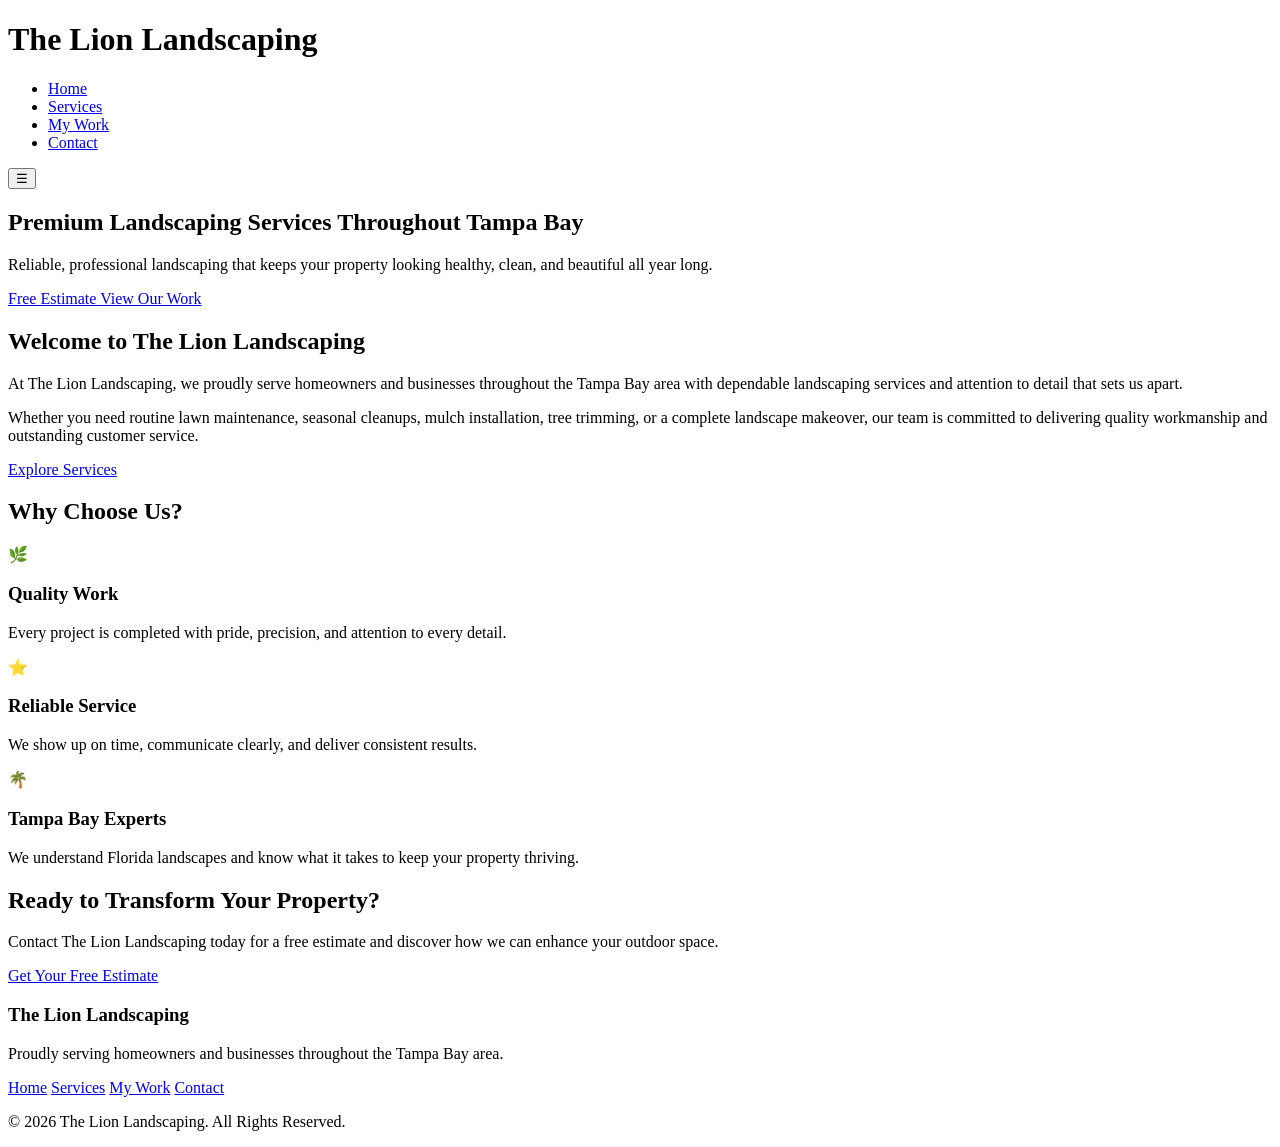
==== index.html @ 052a7289 "initial commit" ====
<!DOCTYPE html>
<html lang="en">
<head>
    <meta charset="UTF-8">
    <meta name="viewport" content="width=device-width, initial-scale=1.0">
    <title>The Lion Landscaping | Tampa Bay Landscaping</title>

    <meta name="description" content="Professional landscaping services in the Tampa Bay area. Lawn maintenance, mulch, tree trimming, landscape design, cleanups, and more.">

    <link rel="stylesheet" href="styles.css">

    <link rel="preconnect" href="https://fonts.googleapis.com">
    <link rel="preconnect" href="https://fonts.gstatic.com" crossorigin>
    <link href="https://fonts.googleapis.com/css2?family=Poppins:wght@300;400;500;600;700&display=swap" rel="stylesheet">
</head>
<body>

<header>
    <div class="container">

        <div class="logo">
            <h1>The Lion Landscaping</h1>
        </div>

        <nav>
            <ul class="nav-links">
                <li><a class="active" href="index.html">Home</a></li>
                <li><a href="services.html">Services</a></li>
                <li><a href="my-work.html">My Work</a></li>
                <li><a href="contact.html">Contact</a></li>
            </ul>

            <button class="menu-btn" id="menuBtn">
                ☰
            </button>
        </nav>

    </div>
</header>

<main>

    <!-- HERO -->

    <section class="hero">

        <div class="overlay"></div>

        <div class="hero-content">

            <h2>
                Premium Landscaping Services
                <span>Throughout Tampa Bay</span>
            </h2>

            <p>
                Reliable, professional landscaping that keeps your property
                looking healthy, clean, and beautiful all year long.
            </p>

            <div class="hero-buttons">
                <a href="contact.html" class="btn primary-btn">
                    Free Estimate
                </a>

                <a href="my-work.html" class="btn secondary-btn">
                    View Our Work
                </a>
            </div>

        </div>

    </section>

    <!-- ABOUT -->

    <section class="about">

        <div class="container">

            <div class="section-title">
                <h2>Welcome to The Lion Landscaping</h2>
            </div>

            <div class="about-content">

                <div class="about-text">

                    <p>
                        At The Lion Landscaping, we proudly serve homeowners
                        and businesses throughout the Tampa Bay area with
                        dependable landscaping services and attention to
                        detail that sets us apart.
                    </p>

                    <p>
                        Whether you need routine lawn maintenance, seasonal
                        cleanups, mulch installation, tree trimming, or a
                        complete landscape makeover, our team is committed to
                        delivering quality workmanship and outstanding
                        customer service.
                    </p>

                    <a href="services.html" class="btn primary-btn">
                        Explore Services
                    </a>

                </div>

            </div>

        </div>

    </section>

    <!-- WHY CHOOSE US -->

    <section class="features">

        <div class="container">

            <div class="section-title">
                <h2>Why Choose Us?</h2>
            </div>

            <div class="feature-grid">

                <div class="feature-card">

                    <div class="icon">
                        🌿
                    </div>

                    <h3>Quality Work</h3>

                    <p>
                        Every project is completed with pride, precision,
                        and attention to every detail.
                    </p>

                </div>

                <div class="feature-card">

                    <div class="icon">
                        ⭐
                    </div>

                    <h3>Reliable Service</h3>

                    <p>
                        We show up on time, communicate clearly,
                        and deliver consistent results.
                    </p>

                </div>

                <div class="feature-card">

                    <div class="icon">
                        🌴
                    </div>

                    <h3>Tampa Bay Experts</h3>

                    <p>
                        We understand Florida landscapes and know what it
                        takes to keep your property thriving.
                    </p>

                </div>

            </div>

        </div>

    </section>

    <!-- CALL TO ACTION -->

    <section class="cta">

        <div class="container">

            <h2>Ready to Transform Your Property?</h2>

            <p>
                Contact The Lion Landscaping today for a free estimate and
                discover how we can enhance your outdoor space.
            </p>

            <a href="contact.html" class="btn primary-btn">
                Get Your Free Estimate
            </a>

        </div>

    </section>

</main>

<footer>

    <div class="container">

        <h3>The Lion Landscaping</h3>

        <p>
            Proudly serving homeowners and businesses throughout the
            Tampa Bay area.
        </p>

        <nav class="footer-nav">
            <a href="index.html">Home</a>
            <a href="services.html">Services</a>
            <a href="my-work.html">My Work</a>
            <a href="contact.html">Contact</a>
        </nav>

        <p class="copyright">
            &copy; 2026 The Lion Landscaping. All Rights Reserved.
        </p>

    </div>

</footer>

<script src="script.js"></script>

</body>
</html>
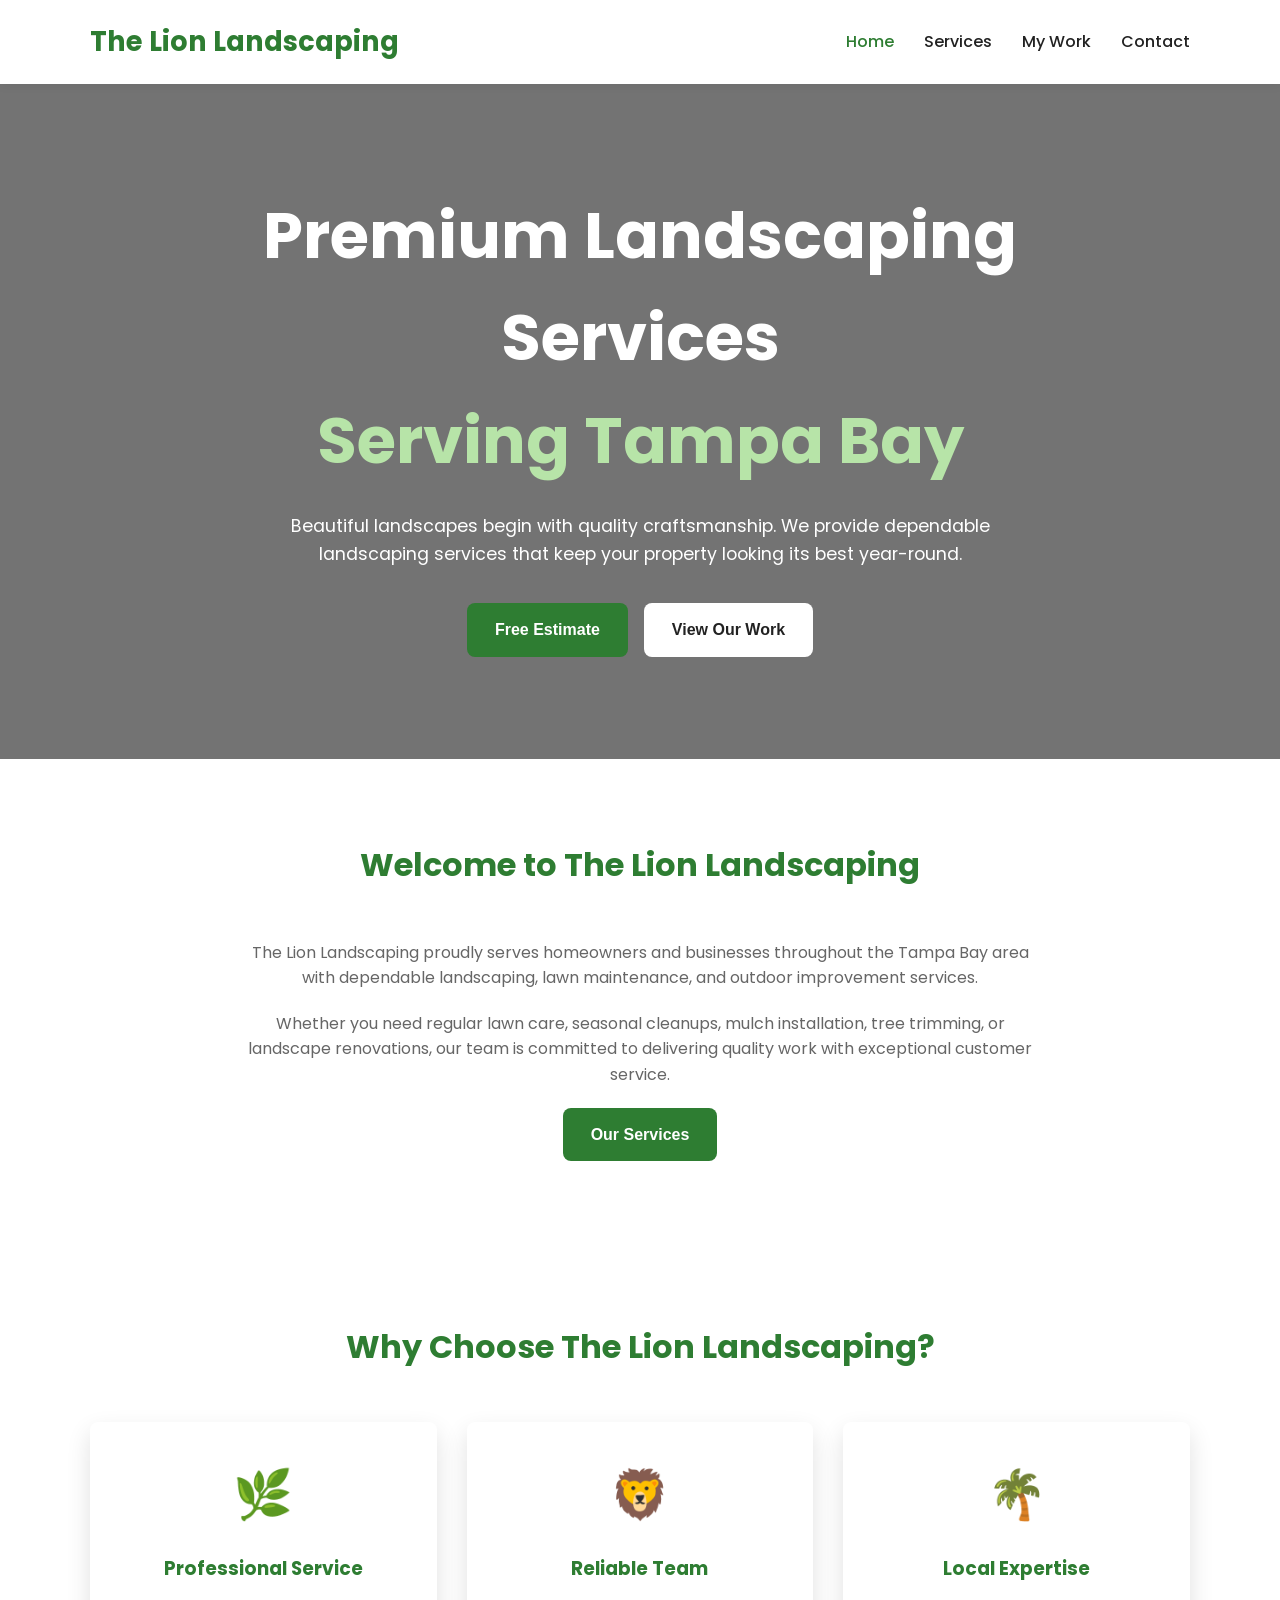
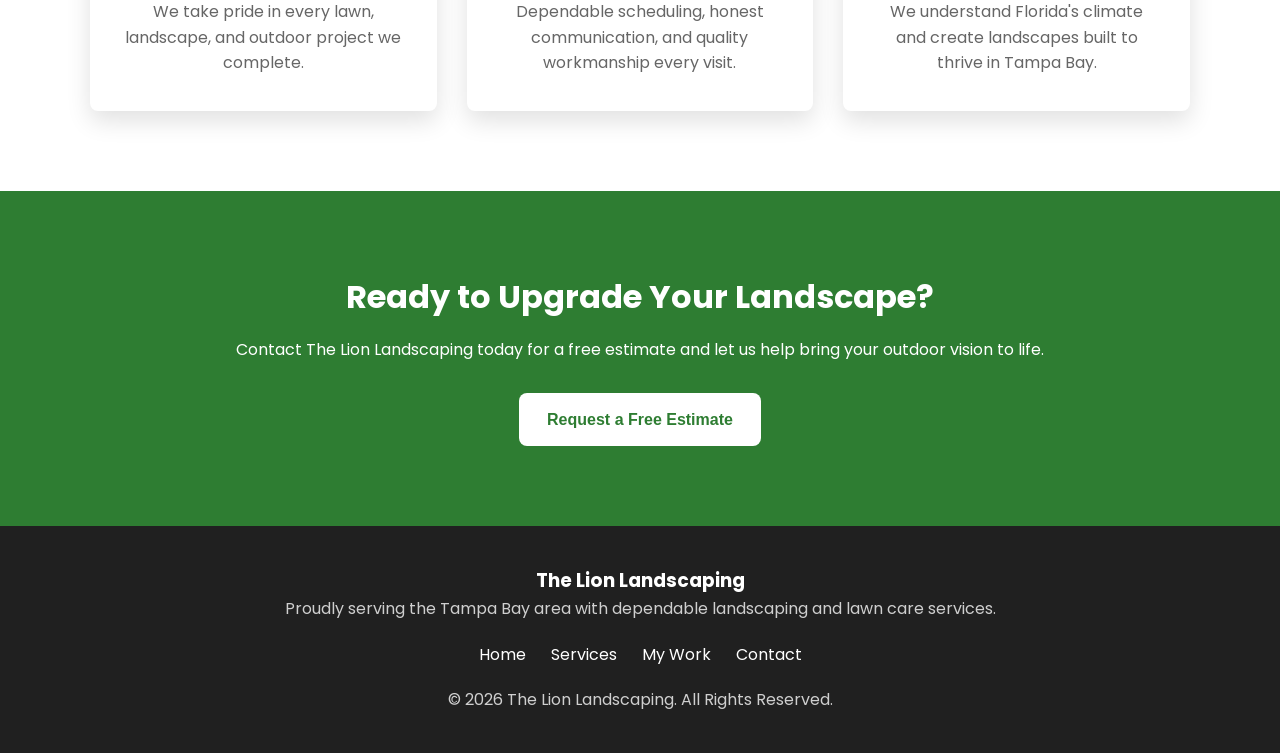
==== commit 05e79ea9: "add othe page" ====
--- a/index.html
+++ b/index.html
@@ -3,76 +3,80 @@
 <head>
     <meta charset="UTF-8">
     <meta name="viewport" content="width=device-width, initial-scale=1.0">
+
     <title>The Lion Landscaping | Tampa Bay Landscaping</title>
 
-    <meta name="description" content="Professional landscaping services in the Tampa Bay area. Lawn maintenance, mulch, tree trimming, landscape design, cleanups, and more.">
-
-    <link rel="stylesheet" href="styles.css">
+    <meta name="description" content="Professional landscaping services in the Tampa Bay area. Lawn maintenance, landscape design, mulch installation, cleanups, and more.">
+
+    <link rel="stylesheet" href="style.css">
 
     <link rel="preconnect" href="https://fonts.googleapis.com">
     <link rel="preconnect" href="https://fonts.gstatic.com" crossorigin>
+
     <link href="https://fonts.googleapis.com/css2?family=Poppins:wght@300;400;500;600;700&display=swap" rel="stylesheet">
 </head>
+
 <body>
 
-<header>
-    <div class="container">
-
-        <div class="logo">
-            <h1>The Lion Landscaping</h1>
-        </div>
-
-        <nav>
-            <ul class="nav-links">
-                <li><a class="active" href="index.html">Home</a></li>
-                <li><a href="services.html">Services</a></li>
-                <li><a href="my-work.html">My Work</a></li>
-                <li><a href="contact.html">Contact</a></li>
-            </ul>
-
-            <button class="menu-btn" id="menuBtn">
-                ☰
-            </button>
-        </nav>
-
-    </div>
-</header>
-
-<main>
-
-    <!-- HERO -->
+    <!-- ================= Header ================= -->
+
+    <header>
+
+        <div class="container">
+
+            <div class="logo">
+                <h1>The Lion Landscaping</h1>
+            </div>
+
+            <nav>
+
+                <button class="menu-btn" id="menuBtn">
+                    ☰
+                </button>
+
+                <ul class="nav-links" id="navLinks">
+                    <li><a href="index.html" class="active">Home</a></li>
+                    <li><a href="services.html">Services</a></li>
+                    <li><a href="mywork.html">My Work</a></li>
+                    <li><a href="contact.html">Contact</a></li>
+                </ul>
+
+            </nav>
+
+        </div>
+
+    </header>
+
+    <!-- ================= Hero ================= -->
 
     <section class="hero">
-
-        <div class="overlay"></div>
 
         <div class="hero-content">
 
             <h2>
                 Premium Landscaping Services
-                <span>Throughout Tampa Bay</span>
+                <span>Serving Tampa Bay</span>
             </h2>
 
             <p>
-                Reliable, professional landscaping that keeps your property
-                looking healthy, clean, and beautiful all year long.
-            </p>
-
-            <div class="hero-buttons">
-                <a href="contact.html" class="btn primary-btn">
-                    Free Estimate
-                </a>
-
-                <a href="my-work.html" class="btn secondary-btn">
-                    View Our Work
-                </a>
-            </div>
-
-        </div>
-
-    </section>
-
-    <!-- ABOUT -->
+                Beautiful landscapes begin with quality craftsmanship.
+                We provide dependable landscaping services that keep your
+                property looking its best year-round.
+            </p>
+
+            <a href="contact.html" class="btn primary-btn">
+                Free Estimate
+            </a>
+
+            <a href="mywork.html" class="btn secondary-btn">
+                View Our Work
+            </a>
+
+        </div>
+
+    </section>
+
+    <!-- ================= About ================= -->
 
     <section class="about">
 
@@ -82,150 +86,140 @@
                 <h2>Welcome to The Lion Landscaping</h2>
             </div>
 
-            <div class="about-content">
-
-                <div class="about-text">
+            <div class="about-text">
+
+                <p>
+                    The Lion Landscaping proudly serves homeowners and businesses
+                    throughout the Tampa Bay area with dependable landscaping,
+                    lawn maintenance, and outdoor improvement services.
+                </p>
+
+                <p>
+                    Whether you need regular lawn care, seasonal cleanups,
+                    mulch installation, tree trimming, or landscape renovations,
+                    our team is committed to delivering quality work with
+                    exceptional customer service.
+                </p>
+
+                <a href="services.html" class="btn primary-btn">
+                    Our Services
+                </a>
+
+            </div>
+
+        </div>
+
+    </section>
+
+    <!-- ================= Features ================= -->
+
+    <section class="features">
+
+        <div class="container">
+
+            <div class="section-title">
+                <h2>Why Choose The Lion Landscaping?</h2>
+            </div>
+
+            <div class="feature-grid">
+
+                <div class="feature-card">
+
+                    <div class="icon">🌿</div>
+
+                    <h3>Professional Service</h3>
 
                     <p>
-                        At The Lion Landscaping, we proudly serve homeowners
-                        and businesses throughout the Tampa Bay area with
-                        dependable landscaping services and attention to
-                        detail that sets us apart.
+                        We take pride in every lawn, landscape,
+                        and outdoor project we complete.
                     </p>
 
+                </div>
+
+                <div class="feature-card">
+
+                    <div class="icon">🦁</div>
+
+                    <h3>Reliable Team</h3>
+
                     <p>
-                        Whether you need routine lawn maintenance, seasonal
-                        cleanups, mulch installation, tree trimming, or a
-                        complete landscape makeover, our team is committed to
-                        delivering quality workmanship and outstanding
-                        customer service.
+                        Dependable scheduling, honest communication,
+                        and quality workmanship every visit.
                     </p>
 
-                    <a href="services.html" class="btn primary-btn">
-                        Explore Services
-                    </a>
-
                 </div>
 
-            </div>
-
-        </div>
-
-    </section>
-
-    <!-- WHY CHOOSE US -->
-
-    <section class="features">
-
-        <div class="container">
-
-            <div class="section-title">
-                <h2>Why Choose Us?</h2>
-            </div>
-
-            <div class="feature-grid">
-
                 <div class="feature-card">
 
-                    <div class="icon">
-                        🌿
-                    </div>
-
-                    <h3>Quality Work</h3>
+                    <div class="icon">🌴</div>
+
+                    <h3>Local Expertise</h3>
 
                     <p>
-                        Every project is completed with pride, precision,
-                        and attention to every detail.
+                        We understand Florida's climate and create
+                        landscapes built to thrive in Tampa Bay.
                     </p>
 
                 </div>
 
-                <div class="feature-card">
-
-                    <div class="icon">
-                        ⭐
-                    </div>
-
-                    <h3>Reliable Service</h3>
-
-                    <p>
-                        We show up on time, communicate clearly,
-                        and deliver consistent results.
-                    </p>
-
-                </div>
-
-                <div class="feature-card">
-
-                    <div class="icon">
-                        🌴
-                    </div>
-
-                    <h3>Tampa Bay Experts</h3>
-
-                    <p>
-                        We understand Florida landscapes and know what it
-                        takes to keep your property thriving.
-                    </p>
-
-                </div>
-
-            </div>
-
-        </div>
-
-    </section>
-
-    <!-- CALL TO ACTION -->
+            </div>
+
+        </div>
+
+    </section>
+
+    <!-- ================= CTA ================= -->
 
     <section class="cta">
 
         <div class="container">
 
-            <h2>Ready to Transform Your Property?</h2>
+            <h2>Ready to Upgrade Your Landscape?</h2>
 
             <p>
                 Contact The Lion Landscaping today for a free estimate and
-                discover how we can enhance your outdoor space.
+                let us help bring your outdoor vision to life.
             </p>
 
             <a href="contact.html" class="btn primary-btn">
-                Get Your Free Estimate
+                Request a Free Estimate
             </a>
 
         </div>
 
     </section>
 
-</main>
-
-<footer>
-
-    <div class="container">
-
-        <h3>The Lion Landscaping</h3>
-
-        <p>
-            Proudly serving homeowners and businesses throughout the
-            Tampa Bay area.
-        </p>
-
-        <nav class="footer-nav">
-            <a href="index.html">Home</a>
-            <a href="services.html">Services</a>
-            <a href="my-work.html">My Work</a>
-            <a href="contact.html">Contact</a>
-        </nav>
-
-        <p class="copyright">
-            &copy; 2026 The Lion Landscaping. All Rights Reserved.
-        </p>
-
-    </div>
-
-</footer>
-
-<script src="script.js"></script>
+    <!-- ================= Footer ================= -->
+
+    <footer>
+
+        <div class="container">
+
+            <h3>The Lion Landscaping</h3>
+
+            <p>
+                Proudly serving the Tampa Bay area with dependable landscaping
+                and lawn care services.
+            </p>
+
+            <div class="footer-nav">
+
+                <a href="index.html">Home</a>
+                <a href="services.html">Services</a>
+                <a href="mywork.html">My Work</a>
+                <a href="contact.html">Contact</a>
+
+            </div>
+
+            <p>
+                &copy; 2026 The Lion Landscaping. All Rights Reserved.
+            </p>
+
+        </div>
+
+    </footer>
+
+    <script src="main.js"></script>
 
 </body>
 </html>
--- a/style.css
+++ b/style.css
@@ -0,0 +1,468 @@
+/* ==================================================
+   The Lion Landscaping
+   Main Stylesheet
+   ================================================== */
+
+/* ---------- Reset ---------- */
+
+* {
+    margin: 0;
+    padding: 0;
+    box-sizing: border-box;
+}
+
+/* ---------- Variables ---------- */
+
+:root {
+
+    --primary: #2E7D32;
+    --primary-dark: #1B5E20;
+    --secondary: #8D6E63;
+    --light: #F7F7F7;
+    --white: #FFFFFF;
+    --dark: #222222;
+    --gray: #666666;
+
+    --shadow: 0 10px 25px rgba(0,0,0,.12);
+
+    --radius: 8px;
+
+}
+
+/* ---------- Base ---------- */
+
+html {
+    scroll-behavior: smooth;
+}
+
+body {
+
+    font-family: "Poppins", sans-serif;
+    background: var(--white);
+    color: var(--dark);
+    line-height: 1.6;
+
+}
+
+img {
+    width: 100%;
+    display: block;
+}
+
+a {
+
+    text-decoration: none;
+    color: inherit;
+
+}
+
+ul {
+    list-style: none;
+}
+
+.container {
+
+    width: min(1100px, 90%);
+    margin: auto;
+
+}
+
+/* ---------- Header ---------- */
+
+header {
+
+    background: var(--white);
+    position: sticky;
+    top: 0;
+    z-index: 1000;
+
+    box-shadow: 0 2px 10px rgba(0,0,0,.05);
+
+}
+
+header .container {
+
+    display: flex;
+    justify-content: space-between;
+    align-items: center;
+
+    padding: 20px 0;
+
+}
+
+.logo h1 {
+
+    color: var(--primary);
+    font-size: 1.7rem;
+
+}
+
+.nav-links {
+
+    display: flex;
+    gap: 30px;
+
+}
+
+.nav-links a {
+
+    font-weight: 500;
+    transition: .3s;
+
+}
+
+.nav-links a:hover,
+.nav-links .active {
+
+    color: var(--primary);
+
+}
+
+.menu-btn {
+
+    display: none;
+
+    background: none;
+    border: none;
+    font-size: 1.8rem;
+    cursor: pointer;
+
+}
+
+/* ---------- Hero ---------- */
+
+.hero {
+
+    position: relative;
+
+    min-height: 75vh;
+
+    display: flex;
+    align-items: center;
+    justify-content: center;
+
+    text-align: center;
+
+    color: white;
+
+    background:
+    linear-gradient(rgba(0,0,0,.55),
+    rgba(0,0,0,.55)),
+    url("https://images.unsplash.com/photo-1500382017468-9049fed747ef?auto=format&fit=crop&w=1600&q=80");
+
+    background-size: cover;
+    background-position: center;
+
+}
+
+.hero-content {
+
+    width: min(800px, 90%);
+    z-index: 2;
+
+}
+
+.hero h2 {
+
+    font-size: clamp(2.5rem,5vw,4rem);
+
+    margin-bottom: 20px;
+
+}
+
+.hero h2 span {
+
+    display: block;
+    color: #B7E4A8;
+
+}
+
+.hero p {
+
+    font-size: 1.1rem;
+    margin-bottom: 35px;
+
+}
+
+/* ---------- Buttons ---------- */
+
+.btn {
+
+    display: inline-block;
+
+    padding: 14px 28px;
+
+    border-radius: var(--radius);
+
+    font-weight: 600;
+
+    transition: .3s;
+
+}
+
+.primary-btn {
+
+    background: var(--primary);
+    color: white;
+
+}
+
+.primary-btn:hover {
+
+    background: var(--primary-dark);
+
+}
+
+.secondary-btn {
+
+    background: white;
+    color: var(--dark);
+
+    margin-left: 12px;
+
+}
+
+.secondary-btn:hover {
+
+    background: #efefef;
+
+}
+
+/* ---------- Sections ---------- */
+
+section {
+
+    padding: 80px 0;
+
+}
+
+.section-title {
+
+    text-align: center;
+    margin-bottom: 50px;
+
+}
+
+.section-title h2 {
+
+    font-size: 2rem;
+    color: var(--primary);
+
+}
+
+/* ---------- About ---------- */
+
+.about-text {
+
+    max-width: 800px;
+    margin: auto;
+
+    text-align: center;
+
+}
+
+.about-text p {
+
+    margin-bottom: 20px;
+    color: var(--gray);
+
+}
+
+/* ---------- Features ---------- */
+
+.feature-grid {
+
+    display: grid;
+
+    grid-template-columns:
+    repeat(auto-fit,minmax(250px,1fr));
+
+    gap: 30px;
+
+}
+
+.feature-card {
+
+    background: white;
+
+    padding: 35px;
+
+    text-align: center;
+
+    border-radius: var(--radius);
+
+    box-shadow: var(--shadow);
+
+    transition: .3s;
+
+}
+
+.feature-card:hover {
+
+    transform: translateY(-8px);
+
+}
+
+.feature-card .icon {
+
+    font-size: 3rem;
+
+    margin-bottom: 20px;
+
+}
+
+.feature-card h3 {
+
+    margin-bottom: 15px;
+
+    color: var(--primary);
+
+}
+
+.feature-card p {
+
+    color: var(--gray);
+
+}
+
+/* ---------- CTA ---------- */
+
+.cta {
+
+    background: var(--primary);
+
+    color: white;
+
+    text-align: center;
+
+}
+
+.cta h2 {
+
+    margin-bottom: 15px;
+
+    font-size: 2rem;
+
+}
+
+.cta p {
+
+    margin-bottom: 30px;
+
+}
+
+.cta .primary-btn {
+
+    background: white;
+    color: var(--primary);
+
+}
+
+.cta .primary-btn:hover {
+
+    background: #ececec;
+
+}
+
+/* ---------- Footer ---------- */
+
+footer {
+
+    background: #202020;
+
+    color: white;
+
+    text-align: center;
+
+    padding: 40px 0;
+
+}
+
+.footer-nav {
+
+    display: flex;
+
+    justify-content: center;
+
+    gap: 25px;
+
+    margin: 20px 0;
+
+}
+
+.footer-nav a:hover {
+
+    color: #8FD694;
+
+}
+
+footer p {
+
+    color: #cfcfcf;
+
+}
+
+/* ---------- Responsive ---------- */
+
+@media (max-width: 768px) {
+
+    .menu-btn {
+
+        display: block;
+
+    }
+
+    .nav-links {
+
+        display: none;
+
+        position: absolute;
+
+        top: 75px;
+        right: 20px;
+
+        width: 220px;
+
+        background: white;
+
+        flex-direction: column;
+
+        padding: 20px;
+
+        box-shadow: var(--shadow);
+
+        border-radius: var(--radius);
+
+    }
+
+    .nav-links.show {
+
+        display: flex;
+
+    }
+
+    .hero {
+
+        min-height: 65vh;
+
+    }
+
+    .secondary-btn {
+
+        display: block;
+
+        margin: 15px auto 0;
+
+        width: fit-content;
+
+    }
+
+    .footer-nav {
+
+        flex-direction: column;
+
+        gap: 12px;
+
+    }
+
+}
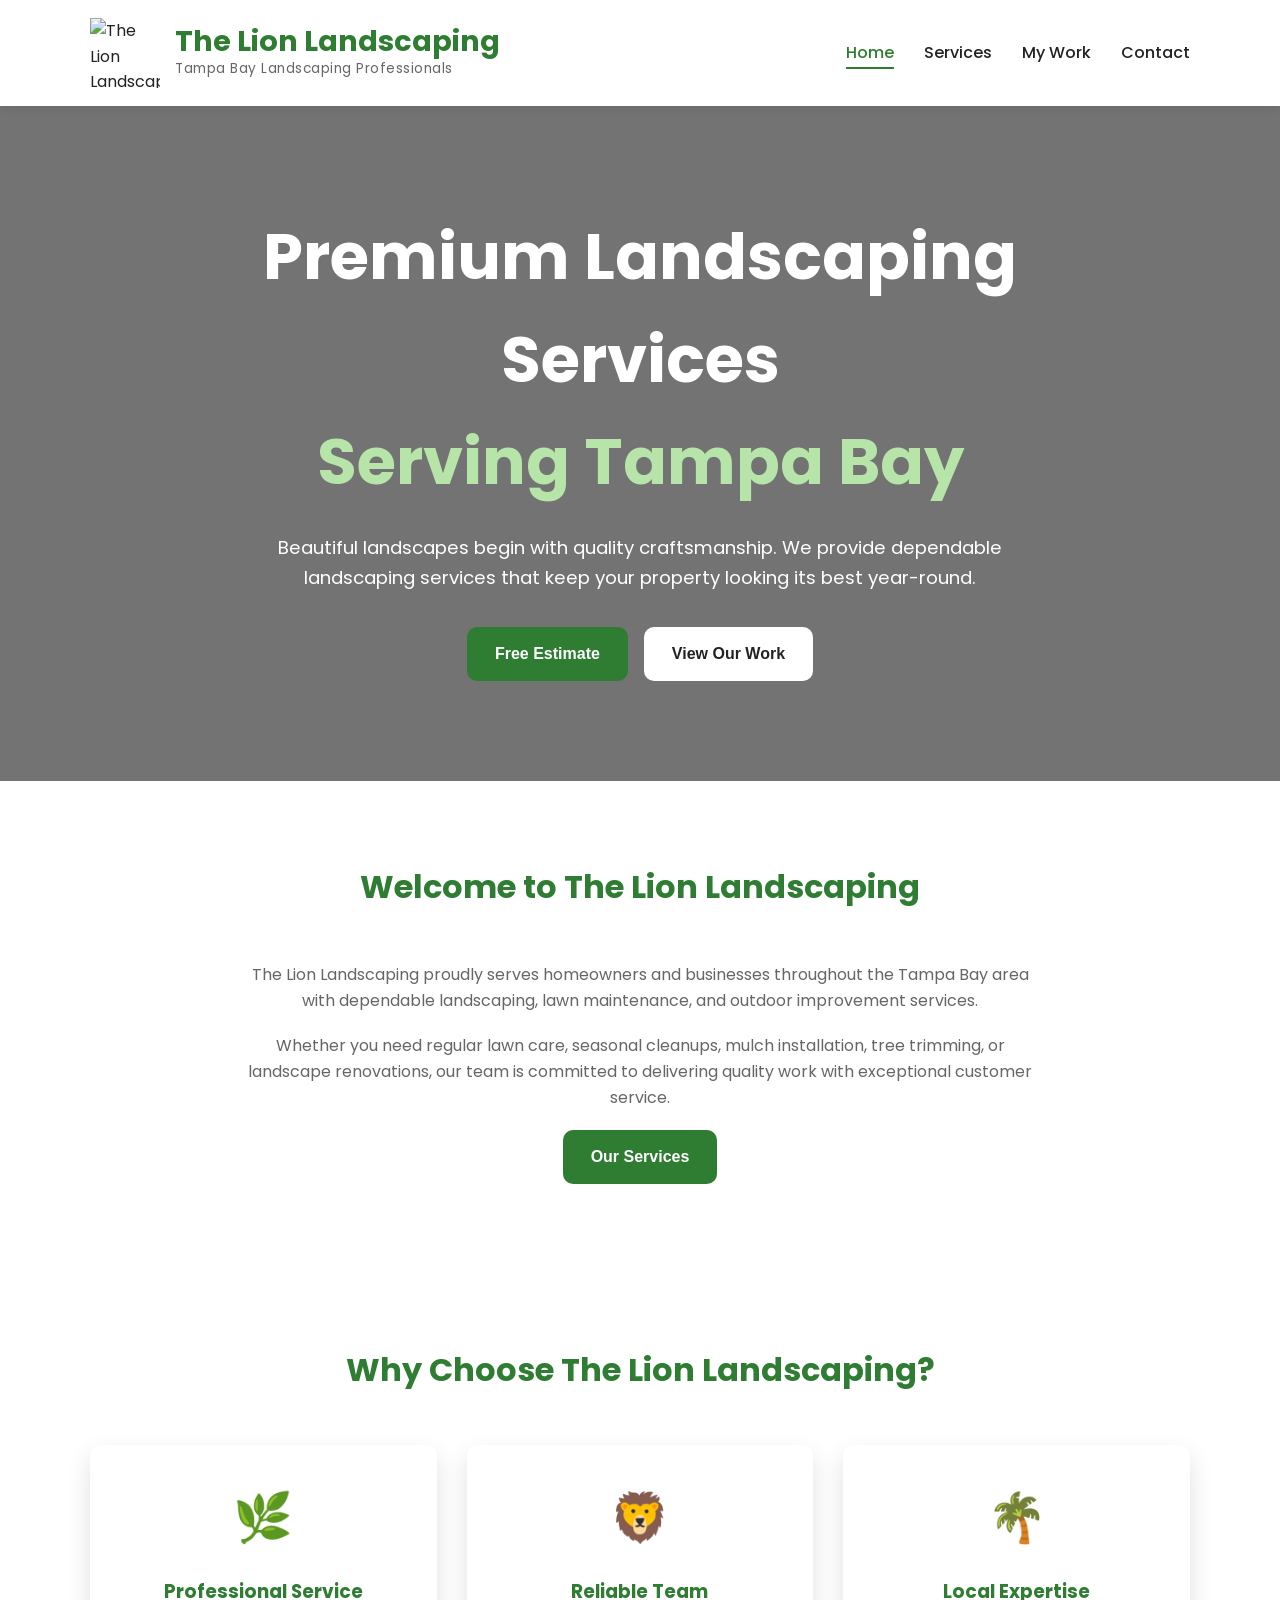
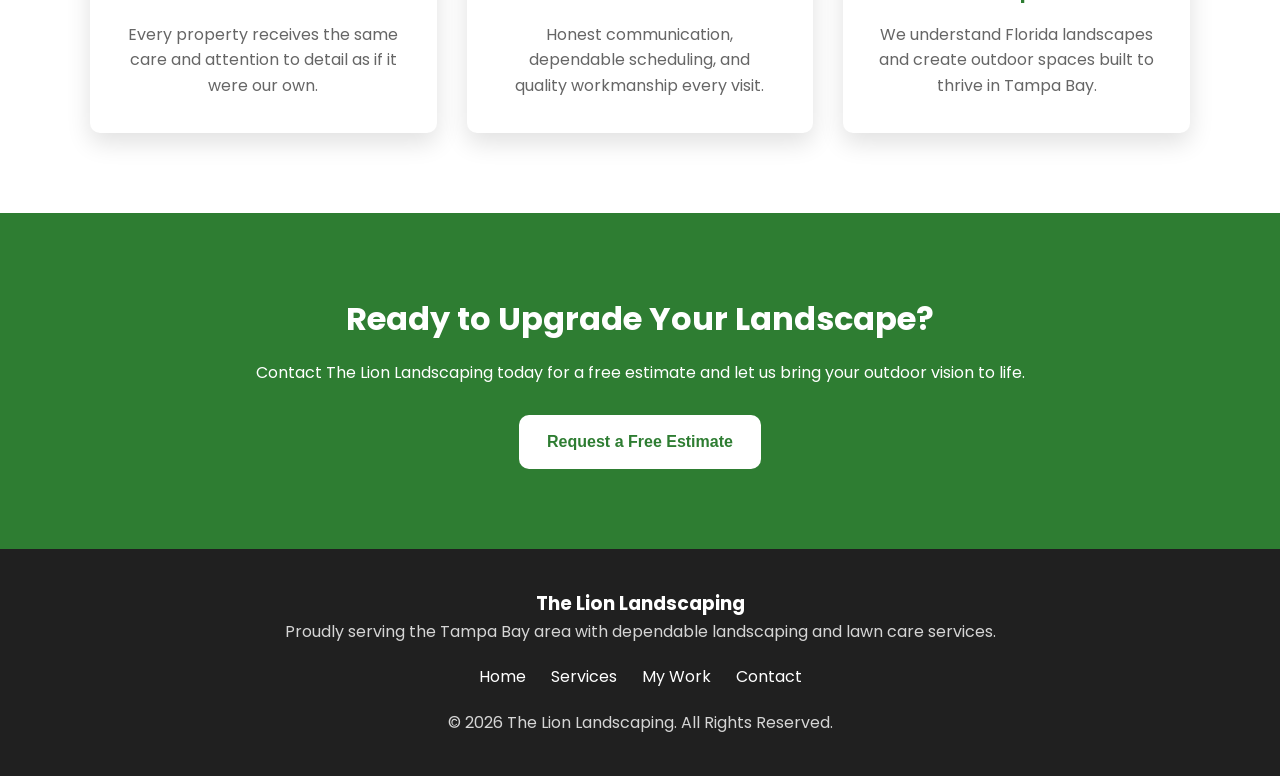
==== commit 42a7236b: "logo updated" ====
--- a/index.html
+++ b/index.html
@@ -18,208 +18,219 @@
 
 <body>
 
-    <!-- ================= Header ================= -->
-
-    <header>
-
-        <div class="container">
-
-            <div class="logo">
-                <h1>The Lion Landscaping</h1>
+<!-- ================= Header ================= -->
+
+<header>
+
+    <div class="container">
+
+        <div class="logo">
+
+            <a href="index.html" class="logo-link">
+
+                <img src="images/logo.png"
+                     alt="The Lion Landscaping Logo"
+                     class="logo-image">
+
+                <div class="logo-text">
+                    <h1>The Lion Landscaping</h1>
+                    <span>Tampa Bay Landscaping Professionals</span>
+                </div>
+
+            </a>
+
+        </div>
+
+        <nav>
+
+            <button class="menu-btn" id="menuBtn">
+                ☰
+            </button>
+
+            <ul class="nav-links" id="navLinks">
+                <li><a href="index.html" class="active">Home</a></li>
+                <li><a href="services.html">Services</a></li>
+                <li><a href="mywork.html">My Work</a></li>
+                <li><a href="contact.html">Contact</a></li>
+            </ul>
+
+        </nav>
+
+    </div>
+
+</header>
+
+<!-- ================= Hero ================= -->
+
+<section class="hero">
+
+    <div class="hero-content">
+
+        <h2>
+            Premium Landscaping Services
+            <span>Serving Tampa Bay</span>
+        </h2>
+
+        <p>
+            Beautiful landscapes begin with quality craftsmanship.
+            We provide dependable landscaping services that keep your
+            property looking its best year-round.
+        </p>
+
+        <a href="contact.html" class="btn primary-btn">
+            Free Estimate
+        </a>
+
+        <a href="mywork.html" class="btn secondary-btn">
+            View Our Work
+        </a>
+
+    </div>
+
+</section>
+
+<!-- ================= About ================= -->
+
+<section class="about">
+
+    <div class="container">
+
+        <div class="section-title">
+            <h2>Welcome to The Lion Landscaping</h2>
+        </div>
+
+        <div class="about-text">
+
+            <p>
+                The Lion Landscaping proudly serves homeowners and businesses
+                throughout the Tampa Bay area with dependable landscaping,
+                lawn maintenance, and outdoor improvement services.
+            </p>
+
+            <p>
+                Whether you need regular lawn care, seasonal cleanups,
+                mulch installation, tree trimming, or landscape renovations,
+                our team is committed to delivering quality work with
+                exceptional customer service.
+            </p>
+
+            <a href="services.html" class="btn primary-btn">
+                Our Services
+            </a>
+
+        </div>
+
+    </div>
+
+</section>
+
+<!-- ================= Why Choose Us ================= -->
+
+<section class="features">
+
+    <div class="container">
+
+        <div class="section-title">
+            <h2>Why Choose The Lion Landscaping?</h2>
+        </div>
+
+        <div class="feature-grid">
+
+            <div class="feature-card">
+
+                <div class="icon">🌿</div>
+
+                <h3>Professional Service</h3>
+
+                <p>
+                    Every property receives the same care and attention
+                    to detail as if it were our own.
+                </p>
+
             </div>
 
-            <nav>
-
-                <button class="menu-btn" id="menuBtn">
-                    ☰
-                </button>
-
-                <ul class="nav-links" id="navLinks">
-                    <li><a href="index.html" class="active">Home</a></li>
-                    <li><a href="services.html">Services</a></li>
-                    <li><a href="mywork.html">My Work</a></li>
-                    <li><a href="contact.html">Contact</a></li>
-                </ul>
-
-            </nav>
-
-        </div>
-
-    </header>
-
-    <!-- ================= Hero ================= -->
-
-    <section class="hero">
-
-        <div class="hero-content">
-
-            <h2>
-                Premium Landscaping Services
-                <span>Serving Tampa Bay</span>
-            </h2>
-
-            <p>
-                Beautiful landscapes begin with quality craftsmanship.
-                We provide dependable landscaping services that keep your
-                property looking its best year-round.
-            </p>
-
-            <a href="contact.html" class="btn primary-btn">
-                Free Estimate
-            </a>
-
-            <a href="mywork.html" class="btn secondary-btn">
-                View Our Work
-            </a>
-
-        </div>
-
-    </section>
-
-    <!-- ================= About ================= -->
-
-    <section class="about">
-
-        <div class="container">
-
-            <div class="section-title">
-                <h2>Welcome to The Lion Landscaping</h2>
+            <div class="feature-card">
+
+                <div class="icon">🦁</div>
+
+                <h3>Reliable Team</h3>
+
+                <p>
+                    Honest communication, dependable scheduling,
+                    and quality workmanship every visit.
+                </p>
+
             </div>
 
-            <div class="about-text">
+            <div class="feature-card">
+
+                <div class="icon">🌴</div>
+
+                <h3>Local Expertise</h3>
 
                 <p>
-                    The Lion Landscaping proudly serves homeowners and businesses
-                    throughout the Tampa Bay area with dependable landscaping,
-                    lawn maintenance, and outdoor improvement services.
+                    We understand Florida landscapes and create
+                    outdoor spaces built to thrive in Tampa Bay.
                 </p>
 
-                <p>
-                    Whether you need regular lawn care, seasonal cleanups,
-                    mulch installation, tree trimming, or landscape renovations,
-                    our team is committed to delivering quality work with
-                    exceptional customer service.
-                </p>
-
-                <a href="services.html" class="btn primary-btn">
-                    Our Services
-                </a>
-
             </div>
 
         </div>
 
-    </section>
-
-    <!-- ================= Features ================= -->
-
-    <section class="features">
-
-        <div class="container">
-
-            <div class="section-title">
-                <h2>Why Choose The Lion Landscaping?</h2>
-            </div>
-
-            <div class="feature-grid">
-
-                <div class="feature-card">
-
-                    <div class="icon">🌿</div>
-
-                    <h3>Professional Service</h3>
-
-                    <p>
-                        We take pride in every lawn, landscape,
-                        and outdoor project we complete.
-                    </p>
-
-                </div>
-
-                <div class="feature-card">
-
-                    <div class="icon">🦁</div>
-
-                    <h3>Reliable Team</h3>
-
-                    <p>
-                        Dependable scheduling, honest communication,
-                        and quality workmanship every visit.
-                    </p>
-
-                </div>
-
-                <div class="feature-card">
-
-                    <div class="icon">🌴</div>
-
-                    <h3>Local Expertise</h3>
-
-                    <p>
-                        We understand Florida's climate and create
-                        landscapes built to thrive in Tampa Bay.
-                    </p>
-
-                </div>
-
-            </div>
-
-        </div>
-
-    </section>
-
-    <!-- ================= CTA ================= -->
-
-    <section class="cta">
-
-        <div class="container">
-
-            <h2>Ready to Upgrade Your Landscape?</h2>
-
-            <p>
-                Contact The Lion Landscaping today for a free estimate and
-                let us help bring your outdoor vision to life.
-            </p>
-
-            <a href="contact.html" class="btn primary-btn">
-                Request a Free Estimate
-            </a>
-
-        </div>
-
-    </section>
-
-    <!-- ================= Footer ================= -->
-
-    <footer>
-
-        <div class="container">
-
-            <h3>The Lion Landscaping</h3>
-
-            <p>
-                Proudly serving the Tampa Bay area with dependable landscaping
-                and lawn care services.
-            </p>
-
-            <div class="footer-nav">
-
-                <a href="index.html">Home</a>
-                <a href="services.html">Services</a>
-                <a href="mywork.html">My Work</a>
-                <a href="contact.html">Contact</a>
-
-            </div>
-
-            <p>
-                &copy; 2026 The Lion Landscaping. All Rights Reserved.
-            </p>
-
-        </div>
-
-    </footer>
-
-    <script src="main.js"></script>
+    </div>
+
+</section>
+
+<!-- ================= CTA ================= -->
+
+<section class="cta">
+
+    <div class="container">
+
+        <h2>Ready to Upgrade Your Landscape?</h2>
+
+        <p>
+            Contact The Lion Landscaping today for a free estimate and
+            let us bring your outdoor vision to life.
+        </p>
+
+        <a href="contact.html" class="btn primary-btn">
+            Request a Free Estimate
+        </a>
+
+    </div>
+
+</section>
+
+<!-- ================= Footer ================= -->
+
+<footer>
+
+    <div class="container">
+
+        <h3>The Lion Landscaping</h3>
+
+        <p>
+            Proudly serving the Tampa Bay area with dependable
+            landscaping and lawn care services.
+        </p>
+
+        <div class="footer-nav">
+            <a href="index.html">Home</a>
+            <a href="services.html">Services</a>
+            <a href="mywork.html">My Work</a>
+            <a href="contact.html">Contact</a>
+        </div>
+
+        <p>
+            &copy; 2026 The Lion Landscaping. All Rights Reserved.
+        </p>
+
+    </div>
+
+</footer>
+
+<script src="main.js"></script>
 
 </body>
 </html>
--- a/style.css
+++ b/style.css
@@ -1,467 +1,615 @@
 /* ==================================================
    The Lion Landscaping
    Main Stylesheet
-   ================================================== */
+================================================== */
 
 /* ---------- Reset ---------- */
 
-* {
-    margin: 0;
-    padding: 0;
-    box-sizing: border-box;
+*{
+    margin:0;
+    padding:0;
+    box-sizing:border-box;
 }
 
 /* ---------- Variables ---------- */
 
-:root {
-
-    --primary: #2E7D32;
-    --primary-dark: #1B5E20;
-    --secondary: #8D6E63;
-    --light: #F7F7F7;
-    --white: #FFFFFF;
-    --dark: #222222;
-    --gray: #666666;
-
-    --shadow: 0 10px 25px rgba(0,0,0,.12);
-
-    --radius: 8px;
+:root{
+
+    --primary:#2E7D32;
+    --primary-dark:#1B5E20;
+    --secondary:#8D6E63;
+    --light:#F7F7F7;
+    --white:#FFFFFF;
+    --dark:#222222;
+    --gray:#666666;
+
+    --radius:10px;
+
+    --shadow:
+        0 10px 25px rgba(0,0,0,.12);
+
+    --transition:.3s ease;
 
 }
 
 /* ---------- Base ---------- */
 
-html {
-    scroll-behavior: smooth;
-}
-
-body {
-
-    font-family: "Poppins", sans-serif;
-    background: var(--white);
-    color: var(--dark);
-    line-height: 1.6;
-
-}
-
-img {
-    width: 100%;
-    display: block;
-}
-
-a {
-
-    text-decoration: none;
-    color: inherit;
-
-}
-
-ul {
-    list-style: none;
-}
-
-.container {
-
-    width: min(1100px, 90%);
-    margin: auto;
-
-}
-
-/* ---------- Header ---------- */
-
-header {
-
-    background: var(--white);
-    position: sticky;
-    top: 0;
-    z-index: 1000;
-
-    box-shadow: 0 2px 10px rgba(0,0,0,.05);
-
-}
-
-header .container {
-
-    display: flex;
-    justify-content: space-between;
-    align-items: center;
-
-    padding: 20px 0;
-
-}
-
-.logo h1 {
-
-    color: var(--primary);
-    font-size: 1.7rem;
-
-}
-
-.nav-links {
-
-    display: flex;
-    gap: 30px;
-
-}
-
-.nav-links a {
-
-    font-weight: 500;
-    transition: .3s;
+html{
+    scroll-behavior:smooth;
+}
+
+body{
+
+    font-family:"Poppins",sans-serif;
+    color:var(--dark);
+    background:var(--white);
+    line-height:1.6;
+
+}
+
+img{
+    max-width:100%;
+    display:block;
+}
+
+a{
+    text-decoration:none;
+    color:inherit;
+}
+
+ul{
+    list-style:none;
+}
+
+.container{
+
+    width:min(1100px,90%);
+    margin:auto;
+
+}
+
+/* ==================================================
+   HEADER
+================================================== */
+
+header{
+
+    position:sticky;
+    top:0;
+
+    background:white;
+
+    box-shadow:0 2px 10px rgba(0,0,0,.08);
+
+    z-index:999;
+
+}
+
+header .container{
+
+    display:flex;
+    justify-content:space-between;
+    align-items:center;
+
+    padding:18px 0;
+
+}
+
+/* ---------- Logo ---------- */
+
+.logo{
+
+    display:flex;
+    align-items:center;
+
+}
+
+.logo-link{
+
+    display:flex;
+    align-items:center;
+
+    gap:15px;
+
+}
+
+.logo-image{
+
+    width:70px;
+    height:70px;
+
+    object-fit:contain;
+
+    transition:var(--transition);
+
+}
+
+.logo-link:hover .logo-image{
+
+    transform:scale(1.05);
+
+}
+
+.logo-text{
+
+    display:flex;
+    flex-direction:column;
+
+}
+
+.logo-text h1{
+
+    color:var(--primary);
+
+    font-size:1.8rem;
+    font-weight:700;
+
+    line-height:1.1;
+
+}
+
+.logo-text span{
+
+    font-size:.85rem;
+
+    color:var(--gray);
+
+    letter-spacing:.5px;
+
+}
+
+/* ---------- Navigation ---------- */
+
+.nav-links{
+
+    display:flex;
+
+    gap:30px;
+
+}
+
+.nav-links a{
+
+    font-weight:500;
+
+    transition:var(--transition);
+
+    position:relative;
 
 }
 
 .nav-links a:hover,
-.nav-links .active {
-
-    color: var(--primary);
-
-}
-
-.menu-btn {
-
-    display: none;
-
-    background: none;
-    border: none;
-    font-size: 1.8rem;
-    cursor: pointer;
-
-}
-
-/* ---------- Hero ---------- */
-
-.hero {
-
-    position: relative;
-
-    min-height: 75vh;
-
-    display: flex;
-    align-items: center;
-    justify-content: center;
-
-    text-align: center;
-
-    color: white;
+.nav-links a.active{
+
+    color:var(--primary);
+
+}
+
+.nav-links a::after{
+
+    content:"";
+
+    position:absolute;
+
+    bottom:-5px;
+    left:0;
+
+    width:0;
+
+    height:2px;
+
+    background:var(--primary);
+
+    transition:var(--transition);
+
+}
+
+.nav-links a:hover::after,
+.nav-links a.active::after{
+
+    width:100%;
+
+}
+
+/* ---------- Mobile Button ---------- */
+
+.menu-btn{
+
+    display:none;
+
+    font-size:1.8rem;
+
+    background:none;
+    border:none;
+
+    cursor:pointer;
+
+}
+
+/* ==================================================
+   HERO
+================================================== */
+
+.hero{
+
+    min-height:75vh;
+
+    display:flex;
+    justify-content:center;
+    align-items:center;
+
+    text-align:center;
+
+    color:white;
 
     background:
-    linear-gradient(rgba(0,0,0,.55),
-    rgba(0,0,0,.55)),
-    url("https://images.unsplash.com/photo-1500382017468-9049fed747ef?auto=format&fit=crop&w=1600&q=80");
-
-    background-size: cover;
-    background-position: center;
-
-}
-
-.hero-content {
-
-    width: min(800px, 90%);
-    z-index: 2;
-
-}
-
-.hero h2 {
-
-    font-size: clamp(2.5rem,5vw,4rem);
-
-    margin-bottom: 20px;
-
-}
-
-.hero h2 span {
-
-    display: block;
-    color: #B7E4A8;
-
-}
-
-.hero p {
-
-    font-size: 1.1rem;
-    margin-bottom: 35px;
-
-}
-
-/* ---------- Buttons ---------- */
-
-.btn {
-
-    display: inline-block;
-
-    padding: 14px 28px;
-
-    border-radius: var(--radius);
-
-    font-weight: 600;
-
-    transition: .3s;
-
-}
-
-.primary-btn {
-
-    background: var(--primary);
-    color: white;
-
-}
-
-.primary-btn:hover {
-
-    background: var(--primary-dark);
-
-}
-
-.secondary-btn {
-
-    background: white;
-    color: var(--dark);
-
-    margin-left: 12px;
-
-}
-
-.secondary-btn:hover {
-
-    background: #efefef;
-
-}
-
-/* ---------- Sections ---------- */
-
-section {
-
-    padding: 80px 0;
-
-}
-
-.section-title {
-
-    text-align: center;
-    margin-bottom: 50px;
-
-}
-
-.section-title h2 {
-
-    font-size: 2rem;
-    color: var(--primary);
-
-}
-
-/* ---------- About ---------- */
-
-.about-text {
-
-    max-width: 800px;
-    margin: auto;
-
-    text-align: center;
-
-}
-
-.about-text p {
-
-    margin-bottom: 20px;
-    color: var(--gray);
-
-}
-
-/* ---------- Features ---------- */
-
-.feature-grid {
-
-    display: grid;
+        linear-gradient(rgba(0,0,0,.55),
+        rgba(0,0,0,.55)),
+        url("https://images.unsplash.com/photo-1500382017468-9049fed747ef?auto=format&fit=crop&w=1600&q=80");
+
+    background-size:cover;
+    background-position:center;
+
+}
+
+.hero-content{
+
+    width:min(800px,90%);
+
+}
+
+.hero h2{
+
+    font-size:clamp(2.5rem,5vw,4rem);
+
+    margin-bottom:20px;
+
+}
+
+.hero span{
+
+    display:block;
+
+    color:#B7E4A8;
+
+}
+
+.hero p{
+
+    font-size:1.15rem;
+
+    margin-bottom:35px;
+
+}
+
+/* ==================================================
+   BUTTONS
+================================================== */
+
+.btn{
+
+    display:inline-block;
+
+    padding:14px 28px;
+
+    border-radius:var(--radius);
+
+    font-weight:600;
+
+    transition:var(--transition);
+
+}
+
+.primary-btn{
+
+    background:var(--primary);
+
+    color:white;
+
+}
+
+.primary-btn:hover{
+
+    background:var(--primary-dark);
+
+}
+
+.secondary-btn{
+
+    background:white;
+
+    color:var(--dark);
+
+    margin-left:12px;
+
+}
+
+.secondary-btn:hover{
+
+    background:#ececec;
+
+}
+
+/* ==================================================
+   SECTIONS
+================================================== */
+
+section{
+
+    padding:80px 0;
+
+}
+
+.section-title{
+
+    text-align:center;
+
+    margin-bottom:50px;
+
+}
+
+.section-title h2{
+
+    font-size:2rem;
+
+    color:var(--primary);
+
+}
+
+.about-text{
+
+    max-width:800px;
+
+    margin:auto;
+
+    text-align:center;
+
+}
+
+.about-text p{
+
+    color:var(--gray);
+
+    margin-bottom:20px;
+
+}
+
+/* ==================================================
+   CARDS
+================================================== */
+
+.feature-grid{
+
+    display:grid;
 
     grid-template-columns:
-    repeat(auto-fit,minmax(250px,1fr));
-
-    gap: 30px;
-
-}
-
-.feature-card {
-
-    background: white;
-
-    padding: 35px;
-
-    text-align: center;
-
-    border-radius: var(--radius);
-
-    box-shadow: var(--shadow);
-
-    transition: .3s;
-
-}
-
-.feature-card:hover {
-
-    transform: translateY(-8px);
-
-}
-
-.feature-card .icon {
-
-    font-size: 3rem;
-
-    margin-bottom: 20px;
-
-}
-
-.feature-card h3 {
-
-    margin-bottom: 15px;
-
-    color: var(--primary);
-
-}
-
-.feature-card p {
-
-    color: var(--gray);
-
-}
-
-/* ---------- CTA ---------- */
-
-.cta {
-
-    background: var(--primary);
-
-    color: white;
-
-    text-align: center;
-
-}
-
-.cta h2 {
-
-    margin-bottom: 15px;
-
-    font-size: 2rem;
-
-}
-
-.cta p {
-
-    margin-bottom: 30px;
-
-}
-
-.cta .primary-btn {
-
-    background: white;
-    color: var(--primary);
-
-}
-
-.cta .primary-btn:hover {
-
-    background: #ececec;
-
-}
-
-/* ---------- Footer ---------- */
-
-footer {
-
-    background: #202020;
-
-    color: white;
-
-    text-align: center;
-
-    padding: 40px 0;
-
-}
-
-.footer-nav {
-
-    display: flex;
-
-    justify-content: center;
-
-    gap: 25px;
-
-    margin: 20px 0;
-
-}
-
-.footer-nav a:hover {
-
-    color: #8FD694;
-
-}
-
-footer p {
-
-    color: #cfcfcf;
-
-}
-
-/* ---------- Responsive ---------- */
-
-@media (max-width: 768px) {
-
-    .menu-btn {
-
-        display: block;
-
-    }
-
-    .nav-links {
-
-        display: none;
-
-        position: absolute;
-
-        top: 75px;
-        right: 20px;
-
-        width: 220px;
-
-        background: white;
-
-        flex-direction: column;
-
-        padding: 20px;
-
-        box-shadow: var(--shadow);
-
-        border-radius: var(--radius);
-
-    }
-
-    .nav-links.show {
-
-        display: flex;
-
-    }
-
-    .hero {
-
-        min-height: 65vh;
-
-    }
-
-    .secondary-btn {
-
-        display: block;
-
-        margin: 15px auto 0;
-
-        width: fit-content;
-
-    }
-
-    .footer-nav {
-
-        flex-direction: column;
-
-        gap: 12px;
+    repeat(auto-fit,minmax(260px,1fr));
+
+    gap:30px;
+
+}
+
+.feature-card{
+
+    background:white;
+
+    padding:35px;
+
+    border-radius:var(--radius);
+
+    text-align:center;
+
+    box-shadow:var(--shadow);
+
+    transition:var(--transition);
+
+}
+
+.feature-card:hover{
+
+    transform:translateY(-8px);
+
+}
+
+.feature-card .icon{
+
+    font-size:3rem;
+
+    margin-bottom:20px;
+
+}
+
+.feature-card h3{
+
+    color:var(--primary);
+
+    margin-bottom:15px;
+
+}
+
+.feature-card p{
+
+    color:var(--gray);
+
+}
+
+/* ==================================================
+   CTA
+================================================== */
+
+.cta{
+
+    background:var(--primary);
+
+    color:white;
+
+    text-align:center;
+
+}
+
+.cta h2{
+
+    font-size:2rem;
+
+    margin-bottom:15px;
+
+}
+
+.cta p{
+
+    margin-bottom:30px;
+
+}
+
+.cta .primary-btn{
+
+    background:white;
+
+    color:var(--primary);
+
+}
+
+.cta .primary-btn:hover{
+
+    background:#f2f2f2;
+
+}
+
+/* ==================================================
+   FOOTER
+================================================== */
+
+footer{
+
+    background:#202020;
+
+    color:white;
+
+    text-align:center;
+
+    padding:40px 0;
+
+}
+
+.footer-nav{
+
+    display:flex;
+
+    justify-content:center;
+
+    gap:25px;
+
+    margin:20px 0;
+
+}
+
+.footer-nav a{
+
+    transition:var(--transition);
+
+}
+
+.footer-nav a:hover{
+
+    color:#A5D6A7;
+
+}
+
+footer p{
+
+    color:#d5d5d5;
+
+}
+
+/* ==================================================
+   RESPONSIVE
+================================================== */
+
+@media(max-width:768px){
+
+    header .container{
+
+        flex-direction:column;
+
+        gap:15px;
+
+    }
+
+    .logo-link{
+
+        justify-content:center;
+
+    }
+
+    .logo-image{
+
+        width:58px;
+        height:58px;
+
+    }
+
+    .logo-text h1{
+
+        font-size:1.4rem;
+
+    }
+
+    .logo-text span{
+
+        font-size:.75rem;
+
+    }
+
+    .menu-btn{
+
+        display:block;
+
+    }
+
+    .nav-links{
+
+        display:none;
+
+        flex-direction:column;
+
+        position:absolute;
+
+        right:20px;
+        top:95px;
+
+        width:220px;
+
+        background:white;
+
+        border-radius:var(--radius);
+
+        box-shadow:var(--shadow);
+
+        padding:20px;
+
+    }
+
+    .nav-links.show{
+
+        display:flex;
+
+    }
+
+    .secondary-btn{
+
+        display:block;
+
+        margin:15px auto 0;
+
+        width:fit-content;
+
+    }
+
+    .footer-nav{
+
+        flex-direction:column;
+
+        gap:12px;
 
     }
 
